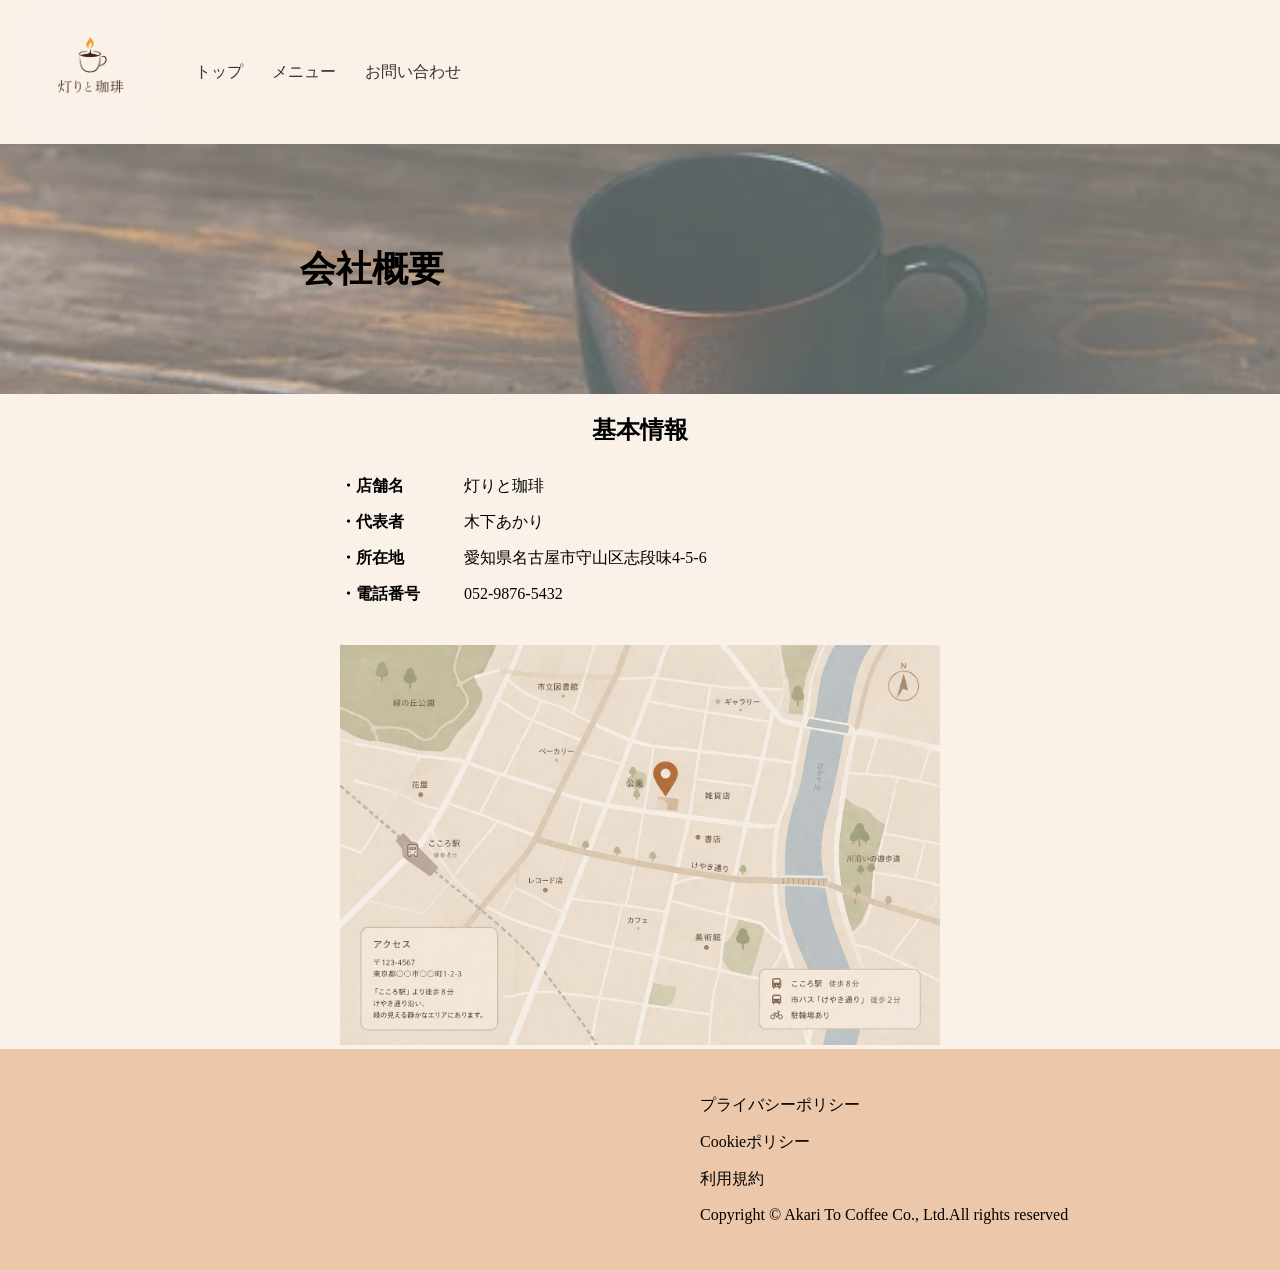
==== about.html @ 7667c6e6 "Add files via upload" ====
<!DOCTYPE html>
<html lang="ja">
<head>
<meta charset="UTF-8">
<title>会社概要</title>
<link rel="stylesheet" href="style.css">
</head>

<body>

<header>
  <div class="logo">
      <img src="images/logo.jpg">

  </div>
  <nav>
    <a href="index.html">トップ</a>
    <a href="menu.html">メニュー</a>
    <a href="contact.html">お問い合わせ</a>
  </nav>
</header>

<section class="page-hero" style="background-image:url('images/about-bg.jpg')">
  <h1>会社概要</h1>
</section>

  <div class="info">
    <h2>基本情報</h2>
    <ul>
     <li><span>・店舗名</span>  灯りと珈琲</li>
     <li><span>・代表者</span>  木下あかり</li>
     <li><span>・所在地</span>  愛知県名古屋市守山区志段味4-5-6</li>
     <li><span>・電話番号</span>  052-9876-5432</li>
   </ul>
  </div>

  <div class="map">
   <img src="images/map.jpg" alt="地図">
  </div>

<footer>
  <p> プライバシーポリシー</p>
  <p> Cookieポリシー</p>
  <p> 利用規約</p>
  <p> Copyright © Akari To Coffee Co., Ltd.All rights reserved</p>
</footer>

</body>
</html>
---- style.css ----
body {
  margin: 0;
  background: #faf2e9;
  color: #000;
}

.zen-kurenaido-regular {
  font-family: "Zen Kurenaido", sans-serif;
  font-weight: 400;
  font-style: normal;
}


/* ヘッダー */
header {
  display: flex;
  justify-content: flex-start;
  padding: 10px 30px;
  background: #faf2e9;
  align-items: center;
  gap: 20px;
}

.logo img{
  width: 120px;
  height: auto;
}

nav a {
  margin-left: 25px;
  text-decoration: none;
  color: #333;
}

/* メイン */
.hero {
  height: 400px;
  position: relative;
  background: url("images/hero.jpg") center/cover no-repeat;
}

.overlay {
  height: 100%;
  display: flex;
  align-items: center;
  justify-content: center;
  background: rgba(243, 238, 238, 0.3);
}

.hero h1 {
  color: rgb(0, 0, 0);
  font-weight: 600;
  text-shadow: 0 2px 8px rgba(0, 0, 0, 0.3);
  font-size: 30px;
  line-height: 1.8;
}

/* ボタン */
.btn {
  text-align: center;
  padding: 15px;
  border-bottom: 1px solid #aaa;
  margin: 20px auto;
  width: 200px;
  background: #faf2e9;
  font-size: 25px;
}

/* コンセプト */
.concept-title {
  position: relative;
  background:linear-gradient(rgba(160, 159, 159, 0.522), rgba(178, 170, 170, 0.556)), url("images/concept.jpg") center/cover no-repeat;
  font-size: 50px;
  display: flex;
  align-items: center;
  justify-content: flex-start; 
  padding-left: 100px; 
  padding: 80px;
}

.concept img{
  height: 100%;
  display: flex;
  align-items: center;
  justify-content: center;
  background: rgba(243, 238, 238, 0.3);
}

.concept {
  
  position: relative; 
  padding: 80px 20px;
  text-align: center;
  font-size: 30px
}

/* セクションタイトル */
.section-title {
  position: relative;
  background:linear-gradient(rgba(240, 236, 236, 0.522), rgba(178, 170, 170, 0.556)), url("images/drip.jpg") center/cover no-repeat;
  color: #000;
  font-size: 50px;
  display: flex;
  align-items: center;
  justify-content: flex-start; 
  padding-left: 100px; 
  padding: 80px;
}

/* カード */
.cards {
  display: flex;
  gap: 20px;
  padding: 40px;
}

.card {
  flex: 1;
  text-align: center;
}

.card img {
  width: 100%;
}

/* ターゲット */
.about-flex{
  display: flex;
  align-items: center;
  justify-content: space-between;
  padding: 80px;
  height: 100%;
  display: flex;
  align-items: center;
  justify-content: center;
  background: #faf2e9;
}
.about {
  display: flex;
  align-items: center;
  text-align: center;
}

.target-inner{
  position: relative;
  background:linear-gradient(rgba(221, 217, 217, 0.522), rgba(235, 234, 234, 0.556)), url("images/haikei.jpeg") center/cover no-repeat;
  font-size: 30px;
  display: flex;
  align-items: center;
  justify-content: flex-start; 
  padding-left: 100px; 
  padding: 100px;
}

.text {
  width: 50%;
  padding-left: 80px;
}

.image {
  width: 30%;
  display: block;
}

/* メッセージ */
.message {
  background: #faf2e9;
  padding: 85px;
  text-align: center;
  font-size: 30px;
}

/* メニュー */
.menu-section {
  padding: 80px 20px;
  text-align: center;
}

.menu-title {
  margin-bottom: 40px;
  font-size: 24px;
  letter-spacing: 0.1em;
}

/* 全体BOX */
.menu-box {
  max-width: 900px;
  margin: 0 auto;
  background: #edc7aa;
  padding: 50px;
  display: flex;
  justify-content: space-between;
  align-items: center;
}

/* 左カラム */
.menu-columns {
  display: flex;
  gap: 60px;
  text-align: left;
}

.menu-col h3 {
  margin-bottom: 15px;
  font-size: 18px;
}

.menu-col ul {
  padding: 0;
  list-style: none;
}

.menu-col li {
  padding: 6px 0;
  position: relative;
  padding-left: 15px;
}

/* 点（・）を綺麗に */
.menu-col li::before {
  content: "・";
  position: absolute;
  left: 0;
}

/* 右ボタン */
.menu-btn a {
  display: inline-block;
  background: #edc7aa;
  padding: 20px 40px;
  text-decoration: none;
  color: #6b3fa0;
  font-size: 18px;
  transition: 0.3s;
}

/* ホバーでおしゃれ */
.menu-btn a:hover {
  background: #fff;
  transform: translateY(-3px);
  box-shadow: 0 10px 20px rgba(0,0,0,0.1);
}


/* メニュー2カラム */
.menu-section {
  display: flex;
  justify-content: space-between;
  align-items: center;
  margin: 80px auto;
  max-width: 1000px;
}

.menu-text {
  width: 50%;
}

.menu-text h2 {
  margin-bottom: 20px;
}

.menu-text li {
  display: flex;
  justify-content: space-between;
  padding: 8px 0;
}

/* フッター */
footer {
  background: #edc7aa;
  text-align: left;
  padding: 30px;
  color: #000;
  align-items: center;
  justify-content: flex-start; 
  padding-left: 700px;
}

.footer-box {
  background: #edc7aa;
}

/* スマホ */
@media (max-width: 768px) {
  .cards {
    flex-direction: column;
  }

  .target {
    flex-direction: column;
  }

  .target img {
    width: 100%;
  }

  .menu-box {
    flex-direction: column;
  }
}

/* 共通タイトル帯 */
.page-hero {
  height: 250px;
  background-size: cover;
  background-position: center;
  display: flex;
  align-items: center;
  justify-content: center;
}

.page-hero h1 {
  font-size: 36px;
  background: rgba(255, 255, 255, 0.352);
  height: 100%;
  width: 100%;
  display: flex;
  align-items: center;
  justify-content: flex-start;
  padding-left: 300px;

}

/* 重なり画像 */
.image-stack {
  position: relative;
  width: 320px;
}

.image-stack img.main {
  width: 100%;
  display: block;
}

.image-stack img.sub {
  position: absolute;
  width: 100%;
  bottom: -100px;
  left: 100px;
  box-shadow: 0 10px 25px rgba(0,0,0,0.2);
}



/* 逆配置 */
.reverse {
  flex-direction: row-reverse;
}

/* フォーム */
form {
  max-width: 600px;
  margin: auto; 
}

input, textarea {
  width: 100%;
  padding: 15px;
  margin: 10px 0;
  border: none;
  background: #edc7aa;
}

button {
  background: #edc7aa;
  border: none;
  padding: 15px 40px;
  margin-top: 20px;
  margin-bottom: 20px;
  cursor: pointer; 
  text-align: center;
}


/* お問い合わせ */
.contact h2{
  text-align: center;
  padding: 10px 30px;
}

/*会社概要*/
.company-title {
  background: url("images/about-bg.jpg") center/cover no-repeat;
  padding: 60px;
  font-size: 50px;
}

.company {
  height: 500px;
  position: relative; 
  padding: 1px 10px;
  text-align: center;
  font-size: 30px
}

.info h2 {
  align-items: 30px;
  margin-bottom: 30px;
  text-align: center;
}
.info ul{
  list-style: none;
  padding: 0;
  max-width: 600px;
  margin: 0 auto 40px;
  text-align: left;
}

.info li{
  margin-bottom: 15px;
  font-size: 16px;
}

.info span{
  display: inline-block;
  width: 120px;
  font-weight: bold;
}

.map{
  text-align: center;
}

.map img{
  width: 80%;
  max-width: 600px;
}
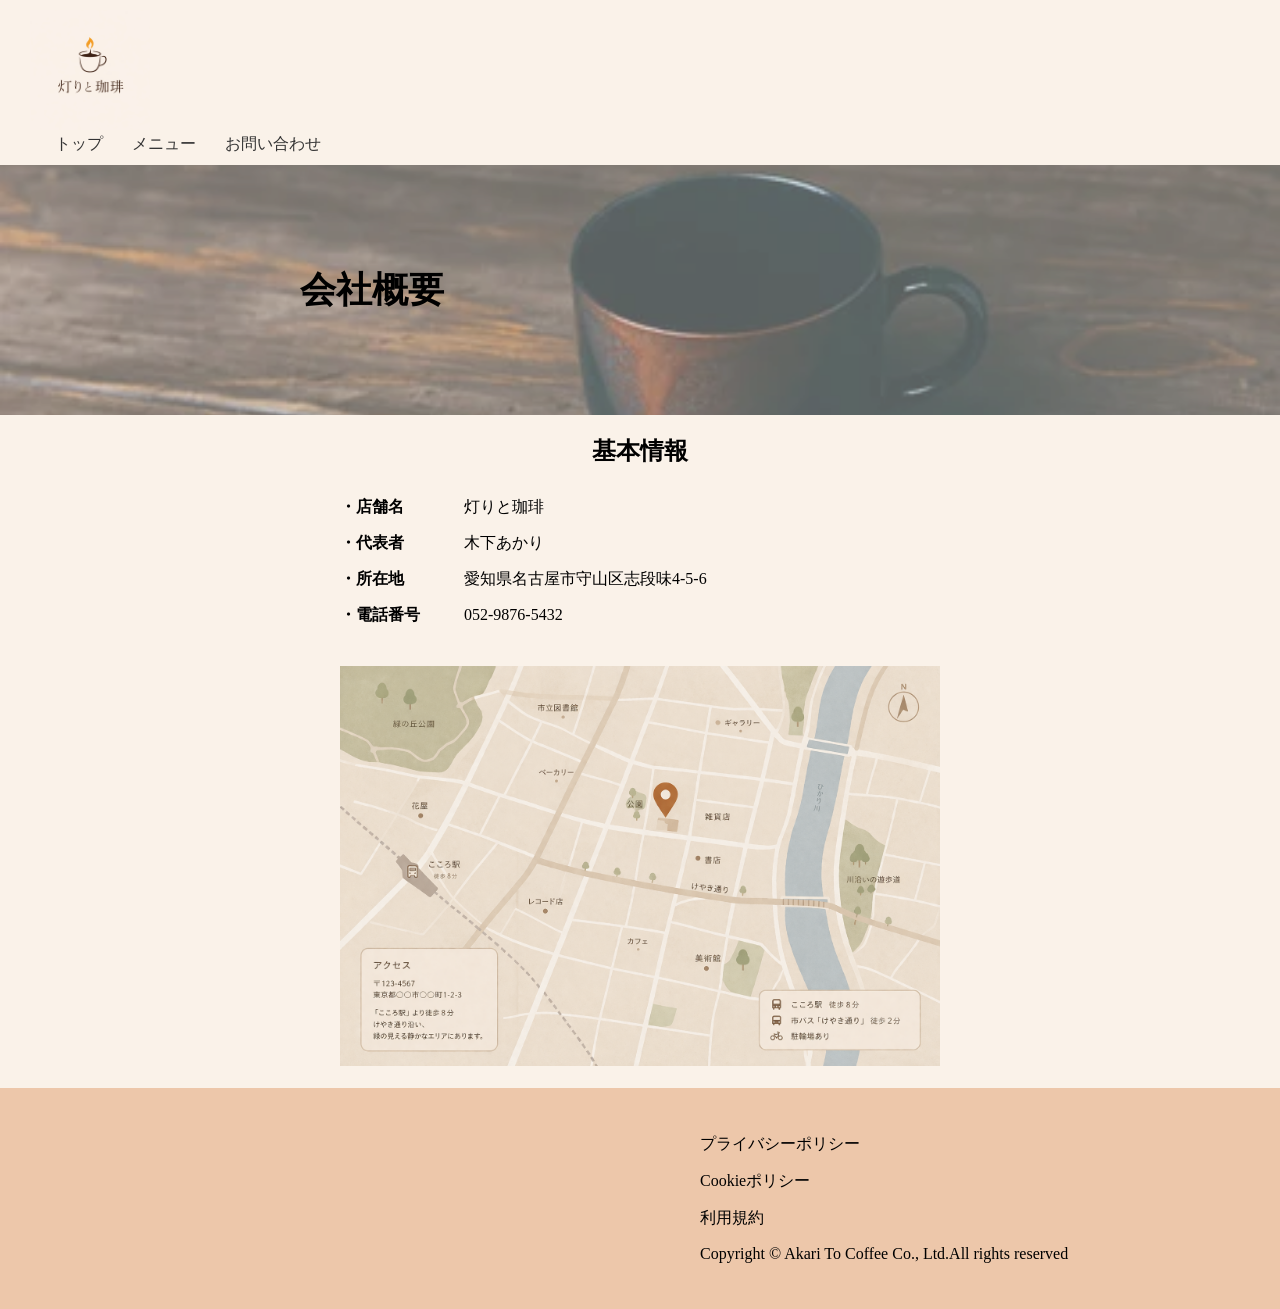
==== commit 01b4be0d: "Update about.html" ====
--- a/about.html
+++ b/about.html
@@ -2,22 +2,36 @@
 <html lang="ja">
 <head>
 <meta charset="UTF-8">
-<title>会社概要</title>
+<title>灯りと珈琲</title>
 <link rel="stylesheet" href="style.css">
 </head>
 
 <body>
 
-<header>
-  <div class="logo">
-      <img src="images/logo.jpg">
+<header class="header">
+  <div class="header-inner">
 
+   <div class="logo">
+     <a href="index.html">
+       <img src="images/logo.jpg" alt="灯りと珈琲">
+     </a>  
+   </div>
+  
+
+   <!-- ハンバーガー　-->
+   <div class="hamburger"id="hamburger">
+     <span></span>
+     <span></span>
+     <span></span>
+   </div>
+
+   <!-- ナビ　-->
+   <nav class="nav"id="nav">
+     <a href="index.html">トップ</a>
+     <a href="menu.html">メニュー</a>
+     <a href="contact.html">お問い合わせ</a>
+   </nav>
   </div>
-  <nav>
-    <a href="index.html">トップ</a>
-    <a href="menu.html">メニュー</a>
-    <a href="contact.html">お問い合わせ</a>
-  </nav>
 </header>
 
 <section class="page-hero" style="background-image:url('images/about-bg.jpg')">
@@ -36,7 +50,7 @@
 
   <div class="map">
    <img src="images/map.jpg" alt="地図">
-  </div>
+  </div><br>
 
 <footer>
   <p> プライバシーポリシー</p>
@@ -46,4 +60,4 @@
 </footer>
 
 </body>
-</html>+</html>
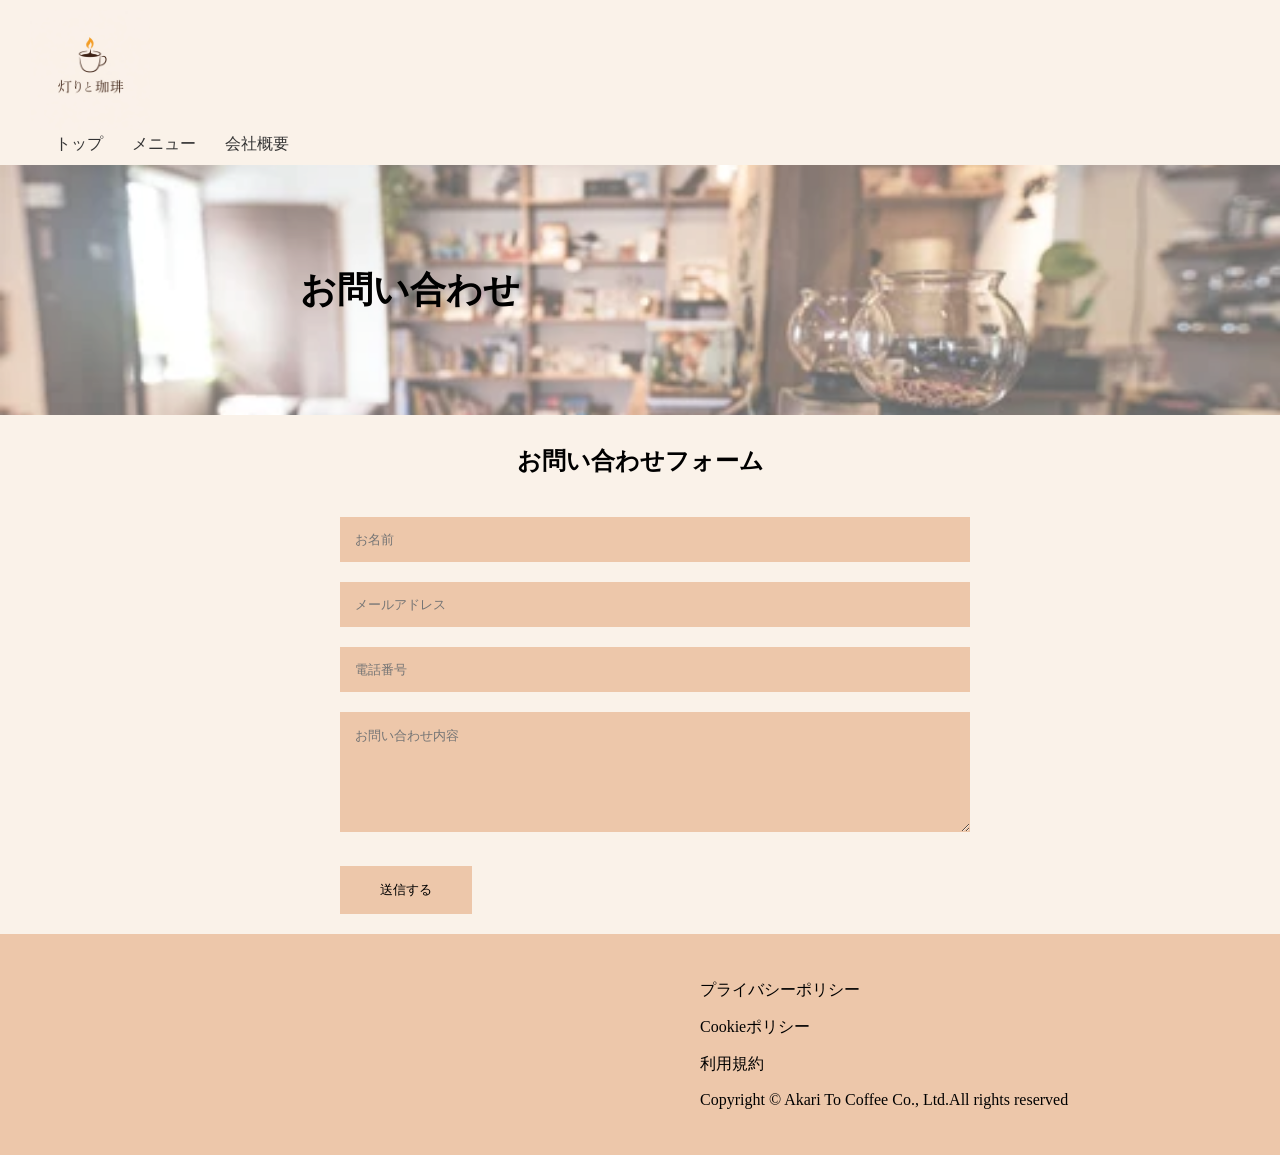
==== commit efae3424: "Update about.html" ====
--- a/about.html
+++ b/about.html
@@ -29,34 +29,32 @@
    <nav class="nav"id="nav">
      <a href="index.html">トップ</a>
      <a href="menu.html">メニュー</a>
-     <a href="contact.html">お問い合わせ</a>
+     <a href="about.html">会社概要</a>
    </nav>
   </div>
 </header>
 
-<section class="page-hero" style="background-image:url('images/about-bg.jpg')">
-  <h1>会社概要</h1>
+<section class="page-hero" style="background-image:url('images/contact-bg.jpg')">
+  <h1>お問い合わせ</h1>
 </section>
 
-  <div class="info">
-    <h2>基本情報</h2>
-    <ul>
-     <li><span>・店舗名</span>  灯りと珈琲</li>
-     <li><span>・代表者</span>  木下あかり</li>
-     <li><span>・所在地</span>  愛知県名古屋市守山区志段味4-5-6</li>
-     <li><span>・電話番号</span>  052-9876-5432</li>
-   </ul>
-  </div>
+<div class="contact">
+  <h2>お問い合わせフォーム</h2>
 
-  <div class="map">
-   <img src="images/map.jpg" alt="地図">
-  </div><br>
+  <form>
+    <input type="text" placeholder="お名前">
+    <input type="email" placeholder="メールアドレス">
+    <input type="text" placeholder="電話番号">
+    <textarea rows="6" placeholder="お問い合わせ内容"></textarea>
+    <button>送信する</button>
+  </form>
+</div>
 
 <footer>
-  <p> プライバシーポリシー</p>
-  <p> Cookieポリシー</p>
-  <p> 利用規約</p>
-  <p> Copyright © Akari To Coffee Co., Ltd.All rights reserved</p>
+  <p>プライバシーポリシー</p>
+  <p>Cookieポリシー</p>
+  <p>利用規約</p>
+  <p>Copyright © Akari To Coffee Co., Ltd.All rights reserved</p>
 </footer>
 
 </body>
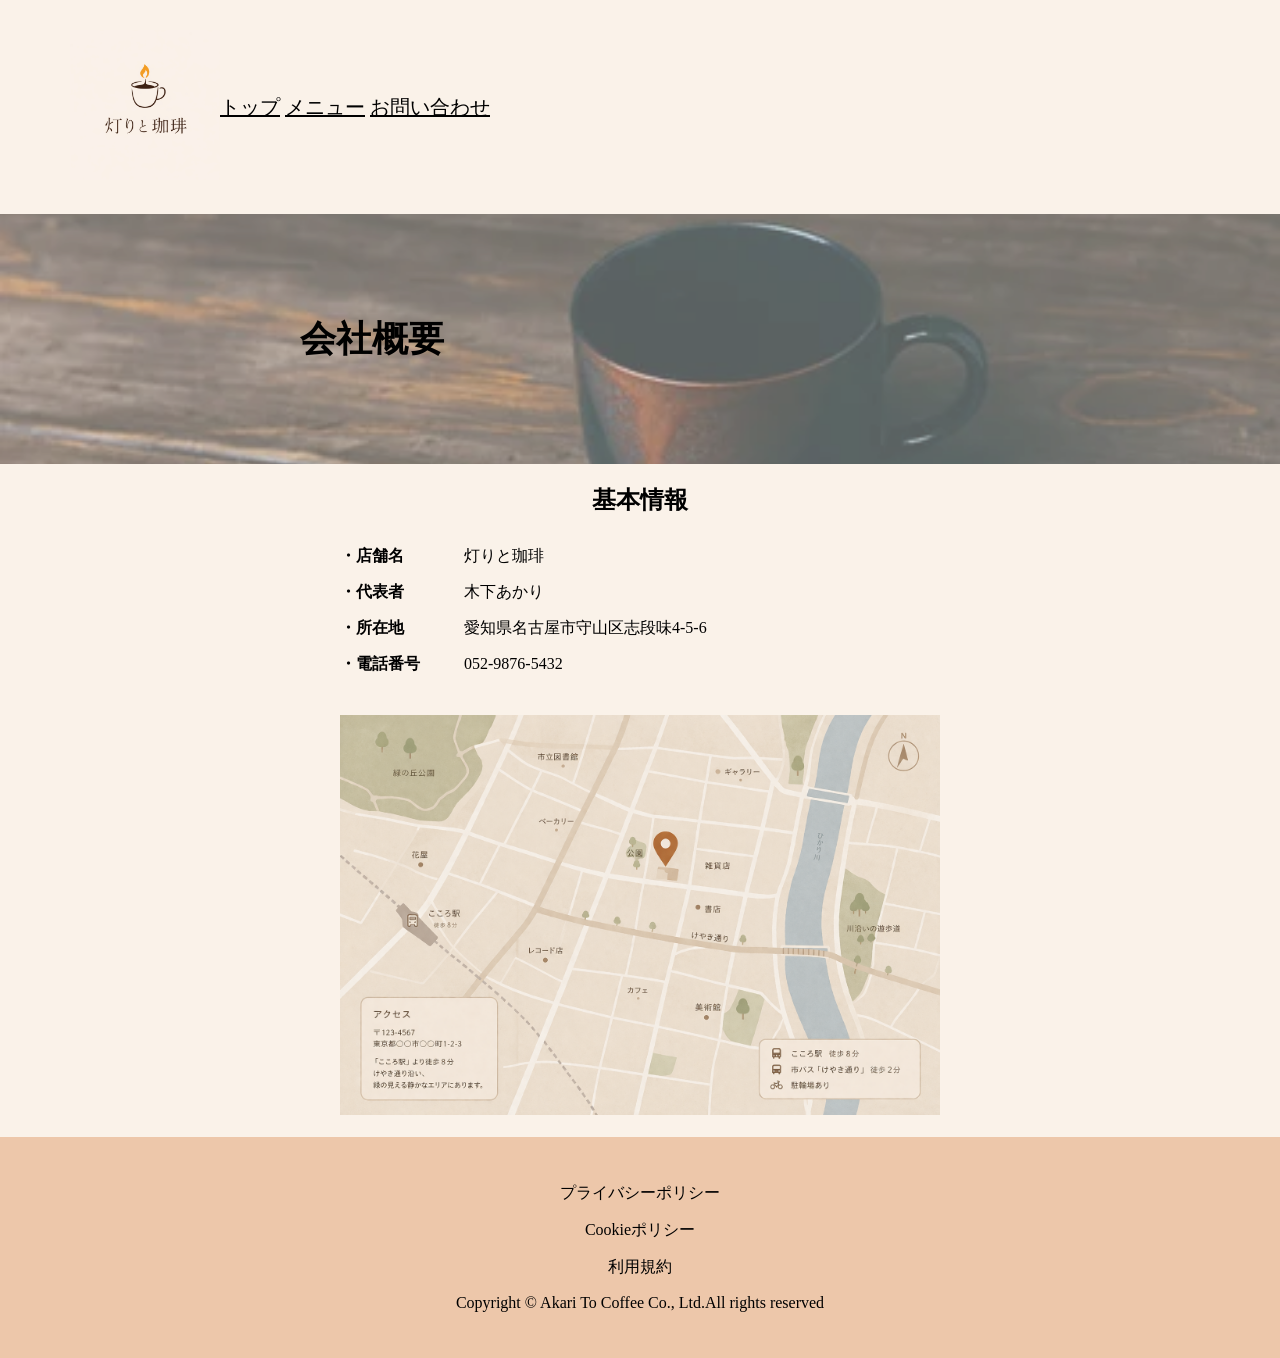
==== commit 1e453942: "Update about.html" ====
--- a/about.html
+++ b/about.html
@@ -29,32 +29,34 @@
    <nav class="nav"id="nav">
      <a href="index.html">トップ</a>
      <a href="menu.html">メニュー</a>
-     <a href="about.html">会社概要</a>
+     <a href="contact.html">お問い合わせ</a>
    </nav>
   </div>
 </header>
 
-<section class="page-hero" style="background-image:url('images/contact-bg.jpg')">
-  <h1>お問い合わせ</h1>
+<section class="page-hero" style="background-image:url('images/about-bg.jpg')">
+  <h1>会社概要</h1>
 </section>
 
-<div class="contact">
-  <h2>お問い合わせフォーム</h2>
+  <div class="info">
+    <h2>基本情報</h2>
+    <ul>
+     <li><span>・店舗名</span>  灯りと珈琲</li>
+     <li><span>・代表者</span>  木下あかり</li>
+     <li><span>・所在地</span>  愛知県名古屋市守山区志段味4-5-6</li>
+     <li><span>・電話番号</span>  052-9876-5432</li>
+   </ul>
+  </div>
 
-  <form>
-    <input type="text" placeholder="お名前">
-    <input type="email" placeholder="メールアドレス">
-    <input type="text" placeholder="電話番号">
-    <textarea rows="6" placeholder="お問い合わせ内容"></textarea>
-    <button>送信する</button>
-  </form>
-</div>
+  <div class="map">
+   <img src="images/map.jpg" alt="地図">
+  </div><br>
 
 <footer>
-  <p>プライバシーポリシー</p>
-  <p>Cookieポリシー</p>
-  <p>利用規約</p>
-  <p>Copyright © Akari To Coffee Co., Ltd.All rights reserved</p>
+  <p> プライバシーポリシー</p>
+  <p> Cookieポリシー</p>
+  <p> 利用規約</p>
+  <p> Copyright © Akari To Coffee Co., Ltd.All rights reserved</p>
 </footer>
 
 </body>
--- a/style.css
+++ b/style.css
@@ -2,43 +2,85 @@
   margin: 0;
   background: #faf2e9;
   color: #000;
-}
-
-.zen-kurenaido-regular {
-  font-family: "Zen Kurenaido", sans-serif;
-  font-weight: 400;
-  font-style: normal;
-}
-
-
-/* ヘッダー */
-header {
+  font-family: "Hiragino Mincho ProN", serif;
+}
+
+@media only screen and (max-width: 768px) {
+  section {
+    padding: 40px 20px;
+  }
+}
+
+/* ヘッダー　PC動作確認済 */ 
+.header {
   display: flex;
   justify-content: flex-start;
   padding: 10px 30px;
   background: #faf2e9;
   align-items: center;
-  gap: 20px;
-}
-
+  gap: 50px;
+}
+.header-inner{
+  display: flex;
+  justify-content: space-between;
+  align-items: center;
+  padding: 20px 40px;
+  background-color: #faf2e9;
+}
 .logo img{
-  width: 120px;
+  width: 150px;
   height: auto;
 }
-
-nav a {
-  margin-left: 25px;
-  text-decoration: none;
-  color: #333;
-}
-
-/* メイン */
+.nav  {
+  display: block;
+  font-size: 20px;
+  gap: 40px;
+}
+.nav a{
+  color: #000;
+}
+.hamburger{
+  display: none;
+}
+
+@media only screen and (max-width: 768px) {
+  .header {
+    justify-content: space-between;
+    padding: 15px 20px;
+    background: #faf2e9;
+  }
+ .header-inner{
+   width: 100%;
+   flex-wrap: wrap;
+   align-items: center;
+  }
+ .logo img{
+   align-items: center;
+   width: 30px;
+  }
+ .nav  {
+   display: none;
+  }
+  .logo {
+    display: flex;
+    align-items: center;
+    gap: 8px;
+  }
+  .menu-toggle {
+    font-size: 26px;
+    cursor: pointer;
+  }
+  nav {
+    display: none;
+  }
+}
+
+/* メイン PC動作確認済*/
 .hero {
   height: 400px;
   position: relative;
   background: url("images/hero.jpg") center/cover no-repeat;
 }
-
 .overlay {
   height: 100%;
   display: flex;
@@ -46,7 +88,6 @@
   justify-content: center;
   background: rgba(243, 238, 238, 0.3);
 }
-
 .hero h1 {
   color: rgb(0, 0, 0);
   font-weight: 600;
@@ -54,8 +95,6 @@
   font-size: 30px;
   line-height: 1.8;
 }
-
-/* ボタン */
 .btn {
   text-align: center;
   padding: 15px;
@@ -65,36 +104,68 @@
   background: #faf2e9;
   font-size: 25px;
 }
-
-/* コンセプト */
-.concept-title {
-  position: relative;
-  background:linear-gradient(rgba(160, 159, 159, 0.522), rgba(178, 170, 170, 0.556)), url("images/concept.jpg") center/cover no-repeat;
-  font-size: 50px;
-  display: flex;
-  align-items: center;
-  justify-content: flex-start; 
-  padding-left: 100px; 
-  padding: 80px;
-}
-
-.concept img{
-  height: 100%;
-  display: flex;
-  align-items: center;
+.btn a{
+  color: #000;
+}
+
+@media only screen and (max-width: 768px) {
+  .hero {
+    position: relative;
+    height: 180px;
+    background-size: cover;
+    background-position: center;
+  }
+  .hero h1 {
+   font-size: 25px;
+   text-align: center;
+   position: absolute;
+   bottom: 20px;
+   left: 20px;
+   font-size: 22px;
+   letter-spacing: 0.1em;
+   background: rgba(255,255,255,0.6);
+   padding: 8px 16px;
+  }
+}
+
+
+/* コンセプト  PC動作確認済 */
+.concept {
+  display: flex;
+  align-items: flex-start;
   justify-content: center;
-  background: rgba(243, 238, 238, 0.3);
-}
-
-.concept {
-  
-  position: relative; 
-  padding: 80px 20px;
-  text-align: center;
-  font-size: 30px
-}
-
-/* セクションタイトル */
+  padding: 100px 0;
+}
+.concept-section{
+  font-size: 25px;
+  flex: 1;
+  line-height: 1.5;
+  margin: 0;
+  text-align: center;
+}
+
+@media only screen and (max-width: 768px) {
+  .concept {
+   display: flex;
+   padding: 100px 0;
+   justify-content: space-between;
+   width: 100%;
+   flex-wrap: wrap;
+   align-items: center;
+   max-width: 100%;
+   line-height: 2;
+   font-size: 14px;
+   text-align: center;
+  }
+  .page-hero h1{
+    text-align: center;
+    font-size: 30px;
+    width: 100%;
+    max-width: 100%;
+  }
+}
+
+/* こだわり  PC動作確認済*/
 .section-title {
   position: relative;
   background:linear-gradient(rgba(240, 236, 236, 0.522), rgba(178, 170, 170, 0.556)), url("images/drip.jpg") center/cover no-repeat;
@@ -106,28 +177,35 @@
   padding-left: 100px; 
   padding: 80px;
 }
-
-/* カード */
 .cards {
   display: flex;
   gap: 20px;
   padding: 40px;
 }
-
 .card {
   flex: 1;
   text-align: center;
 }
-
 .card img {
   width: 100%;
 }
 
-/* ターゲット */
+@media only screen and (max-width: 768px) {
+.feature-grid {
+    display: flex;
+    flex-direction: column;
+    gap: 20px;
+  }
+  .feature-grid img {
+    width: 100%;
+    border-radius: 6px;
+  }
+}
+
+/* ターゲット  PC動作確認済*/
 .about-flex{
   display: flex;
   align-items: center;
-  justify-content: space-between;
   padding: 80px;
   height: 100%;
   display: flex;
@@ -140,7 +218,6 @@
   align-items: center;
   text-align: center;
 }
-
 .target-inner{
   position: relative;
   background:linear-gradient(rgba(221, 217, 217, 0.522), rgba(235, 234, 234, 0.556)), url("images/haikei.jpeg") center/cover no-repeat;
@@ -151,18 +228,37 @@
   padding-left: 100px; 
   padding: 100px;
 }
-
 .text {
   width: 50%;
   padding-left: 80px;
 }
-
 .image {
   width: 30%;
   display: block;
 }
 
-/* メッセージ */
+@media only screen and (max-width: 768px) {
+  .about-flex {
+    flex-direction: column;
+    gap: 20px;
+  }
+  .about-flex .text {
+    font-size: 14px;
+    line-height: 2;
+  }
+  .image img {
+   width: 100%;
+   display: flex;
+   justify-content: space-between; 
+   flex-wrap: wrap;
+  }
+ .target-inner{
+   justify-content: space-between; 
+   flex-wrap: wrap;
+ }
+}
+
+/* メッセージ  PC動作確認済*/
 .message {
   background: #faf2e9;
   padding: 85px;
@@ -170,79 +266,93 @@
   font-size: 30px;
 }
 
-/* メニュー */
-.menu-section {
-  padding: 80px 20px;
-  text-align: center;
-}
-
-.menu-title {
-  margin-bottom: 40px;
-  font-size: 24px;
-  letter-spacing: 0.1em;
-}
-
-/* 全体BOX */
+@media only screen and (max-width: 960px) {
+  
+
+}
+
+/* HOMEメニュー  PC動作確認済*/
 .menu-box {
-  max-width: 900px;
+  width: 600px;
   margin: 0 auto;
   background: #edc7aa;
-  padding: 50px;
+  padding: 30px 30px;
+  border-radius: 10px;
+  box-shadow: 0 5px 15px rgba(0, 0, 0, 0.1);
+}
+.menu-box h2{
+  text-align: center;
+  margin-bottom: 20px;
+  font-size: 30px;
+}
+.menu-content{
   display: flex;
   justify-content: space-between;
-  align-items: center;
-}
-
-/* 左カラム */
-.menu-columns {
-  display: flex;
-  gap: 60px;
-  text-align: left;
-}
-
-.menu-col h3 {
-  margin-bottom: 15px;
-  font-size: 18px;
-}
-
-.menu-col ul {
-  padding: 0;
-  list-style: none;
-}
-
-.menu-col li {
-  padding: 6px 0;
-  position: relative;
-  padding-left: 15px;
-}
-
-/* 点（・）を綺麗に */
+}
+.menu-content h3{
+  font-size: 25px;
+}
+.menu-content ul li{
+  font-size: 20px;
+}
+
+@media only screen and (max-width: 768px) {
+ .menu-box {
+    display: flex;
+    flex-direction: column;
+    gap: 25px;
+    background: #cfa98f;
+    padding: 30px 20px;
+  }
+  .menu-columns {
+    display: flex;
+    flex-direction: column;
+    gap: 20px;
+  }
+  .menu-col h3 {
+    font-size: 16px;
+    margin-bottom: 10px;
+  }
+  .menu-col li {
+    font-size: 14px;
+    padding: 5px 0;
+  }
+}
+
+/* 点（・）を綺麗に PC動作確認済*/
 .menu-col li::before {
   content: "・";
   position: absolute;
   left: 0;
 }
 
-/* 右ボタン */
-.menu-btn a {
-  display: inline-block;
+/* 右ボタン PC動作確認済*/
+.menu-btn  {
+  display: flex;
   background: #edc7aa;
   padding: 20px 40px;
   text-decoration: none;
-  color: #6b3fa0;
-  font-size: 18px;
+  font-size: 25px;
   transition: 0.3s;
-}
-
-/* ホバーでおしゃれ */
-.menu-btn a:hover {
-  background: #fff;
-  transform: translateY(-3px);
-  box-shadow: 0 10px 20px rgba(0,0,0,0.1);
-}
-
-
-/* メニュー2カラム */
+  text-align: center;
+  margin-top: 10px;
+}
+.menu-btn a{
+  color: #000;
+}
+
+@media (max-width: 768px) { 
+ .menu-btn a {
+    display: block;
+    background: #f5efe9;
+    text-align: center;
+    padding: 15px;
+    font-size: 16px;
+    text-decoration: none;
+  }
+}
+
+/* メニューページ2カラム PC動作確認済*/
 .menu-section {
   display: flex;
   justify-content: space-between;
@@ -251,13 +361,16 @@
   max-width: 1000px;
 }
 
+/* メニューページ PC動作確認済*/
 .menu-text {
   width: 50%;
 }
 
 .menu-text h2 {
-  margin-bottom: 20px;
-}
+  margin-bottom: 40px;
+  font-size: 40px;
+}
+
 
 .menu-text li {
   display: flex;
@@ -265,41 +378,28 @@
   padding: 8px 0;
 }
 
-/* フッター */
+/* フッター PC動作確認済 */
 footer {
   background: #edc7aa;
-  text-align: left;
+  text-align: center;
   padding: 30px;
   color: #000;
   align-items: center;
   justify-content: flex-start; 
-  padding-left: 700px;
-}
-
+  padding-left: auto;
+}
 .footer-box {
   background: #edc7aa;
 }
 
-/* スマホ */
 @media (max-width: 768px) {
-  .cards {
-    flex-direction: column;
-  }
-
-  .target {
-    flex-direction: column;
-  }
-
-  .target img {
-    width: 100%;
-  }
-
-  .menu-box {
-    flex-direction: column;
-  }
-}
-
-/* 共通タイトル帯 */
+  footer {
+    padding: 25px 15px;
+    font-size: 12px;
+  }
+}
+
+/* 共通タイトル帯 PC動作確認済*/
 .page-hero {
   height: 250px;
   background-size: cover;
@@ -321,17 +421,15 @@
 
 }
 
-/* 重なり画像 */
+/* 重なり画像 PC動作確認済 */
 .image-stack {
   position: relative;
   width: 320px;
 }
-
 .image-stack img.main {
   width: 100%;
   display: block;
 }
-
 .image-stack img.sub {
   position: absolute;
   width: 100%;
@@ -340,14 +438,22 @@
   box-shadow: 0 10px 25px rgba(0,0,0,0.2);
 }
 
-
-
-/* 逆配置 */
+@media (max-width: 768px) {
+  .image-stack img.main {
+    border-radius: 6px;
+  }
+  .image-stack img.sub {
+    position: static;
+    margin-top: 10px;
+  }
+}
+
+/* 逆配置 PC動作確認済*/
 .reverse {
   flex-direction: row-reverse;
 }
 
-/* フォーム */
+/* フォーム PC動作確認済*/
 form {
   max-width: 600px;
   margin: auto; 
@@ -371,20 +477,35 @@
   text-align: center;
 }
 
-
-/* お問い合わせ */
+@media (max-width: 768px) {
+  form {
+    display: flex;
+    flex-direction: column;
+    gap: 15px;
+  }
+  input,textarea {
+    padding: 12px;
+  }
+  textarea {
+    height: 120px;
+  }
+  button {
+    padding: 12px;
+  }
+}
+
+/* お問い合わせ PC動作確認済*/
 .contact h2{
   text-align: center;
   padding: 10px 30px;
 }
 
-/*会社概要*/
+/*会社概要 PC動作確認済*/
 .company-title {
   background: url("images/about-bg.jpg") center/cover no-repeat;
   padding: 60px;
   font-size: 50px;
 }
-
 .company {
   height: 500px;
   position: relative; 
@@ -392,7 +513,6 @@
   text-align: center;
   font-size: 30px
 }
-
 .info h2 {
   align-items: 30px;
   margin-bottom: 30px;
@@ -405,23 +525,30 @@
   margin: 0 auto 40px;
   text-align: left;
 }
-
 .info li{
   margin-bottom: 15px;
   font-size: 16px;
 }
-
 .info span{
   display: inline-block;
   width: 120px;
   font-weight: bold;
 }
-
 .map{
   text-align: center;
 }
-
 .map img{
   width: 80%;
   max-width: 600px;
-}+}
+
+@media (max-width: 768px) {
+  .info-list {
+    font-size: 14px;
+    line-height: 2;
+  }
+  .map img {
+    width: 100%;
+    margin-top: 20px;
+  }
+}
